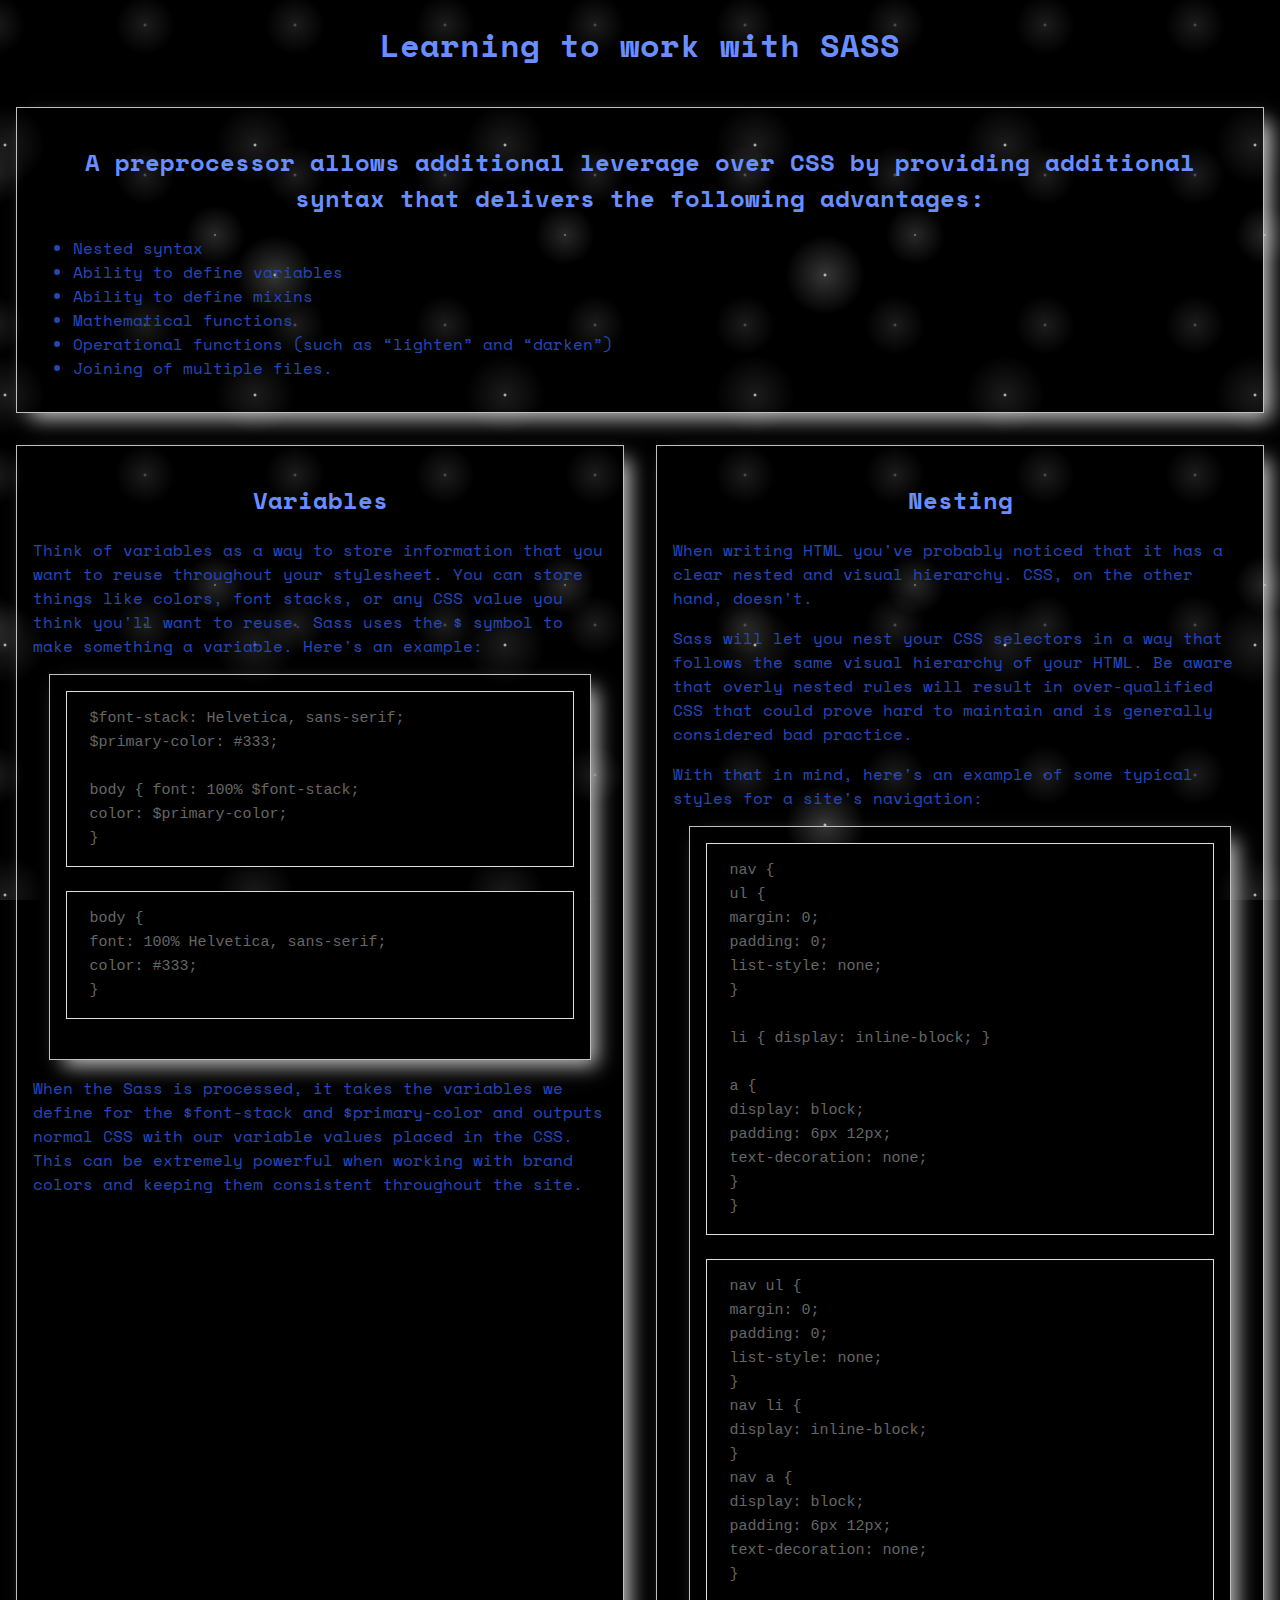
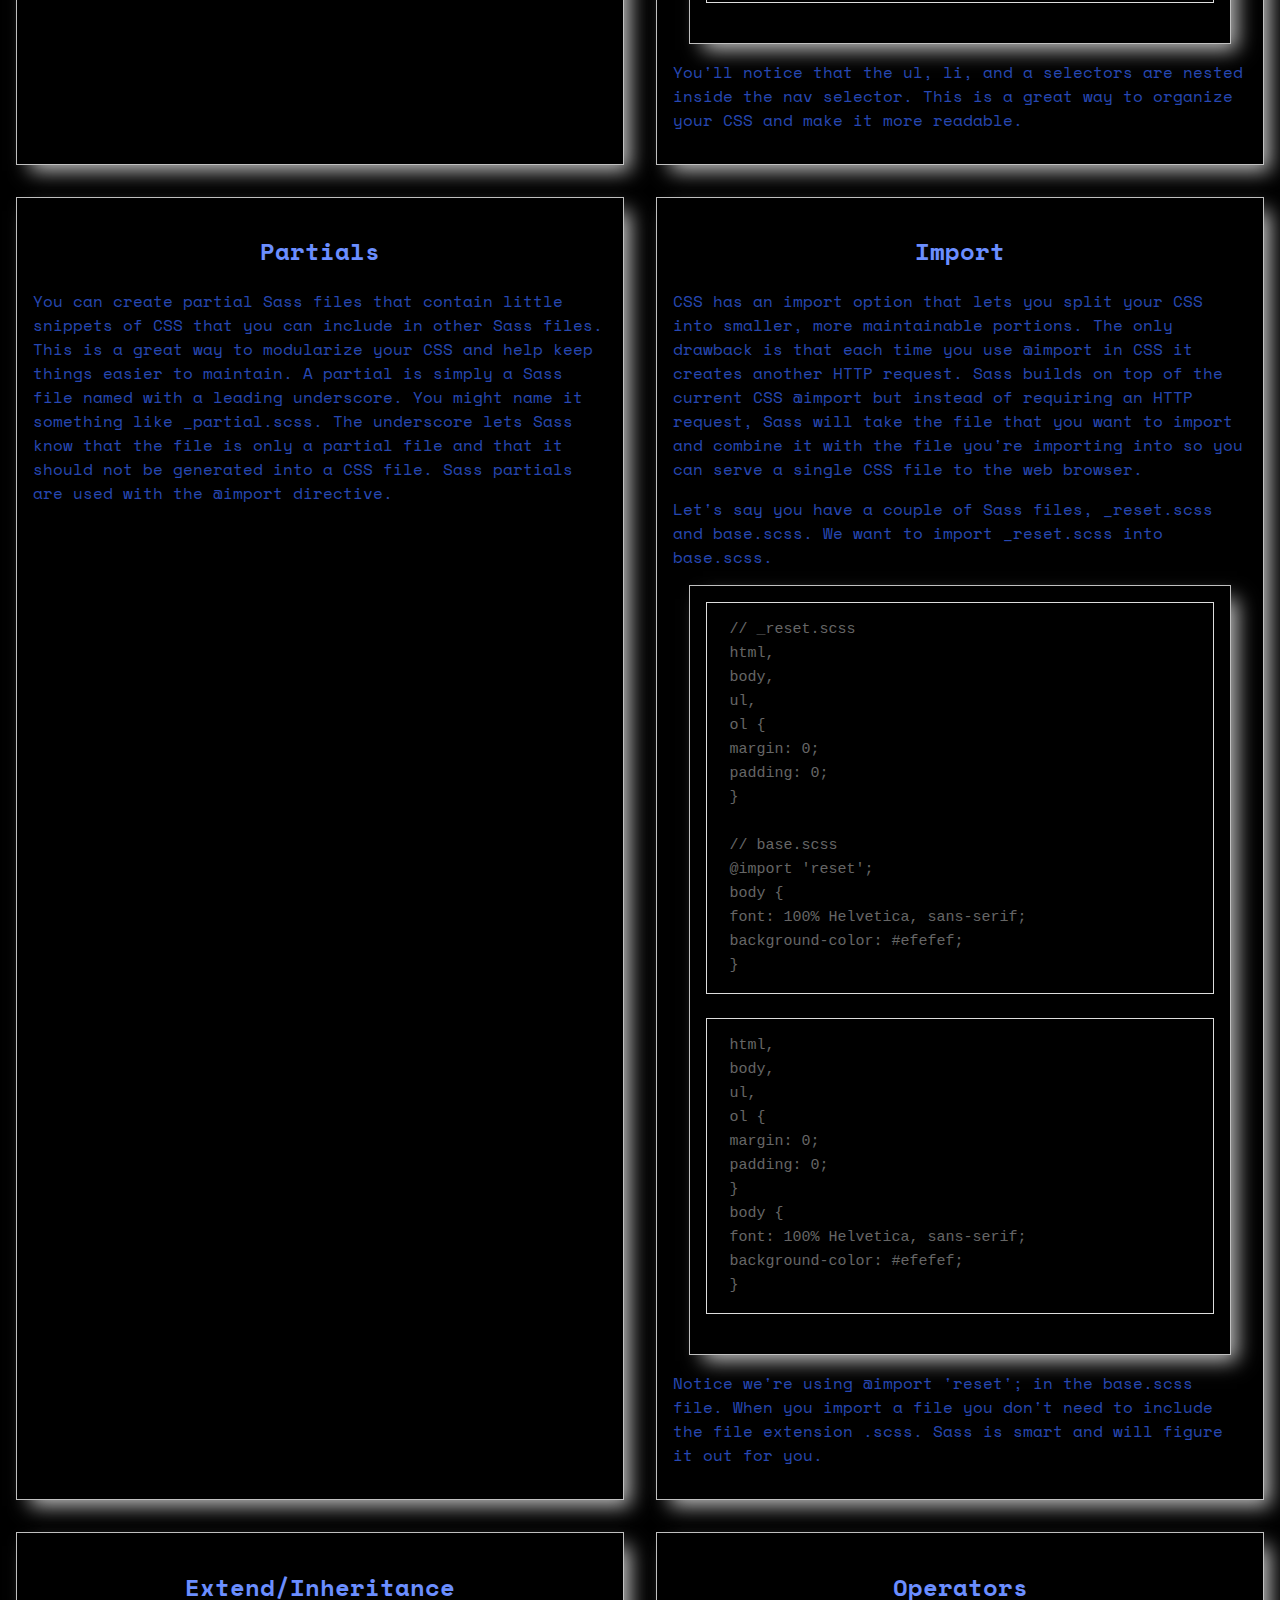
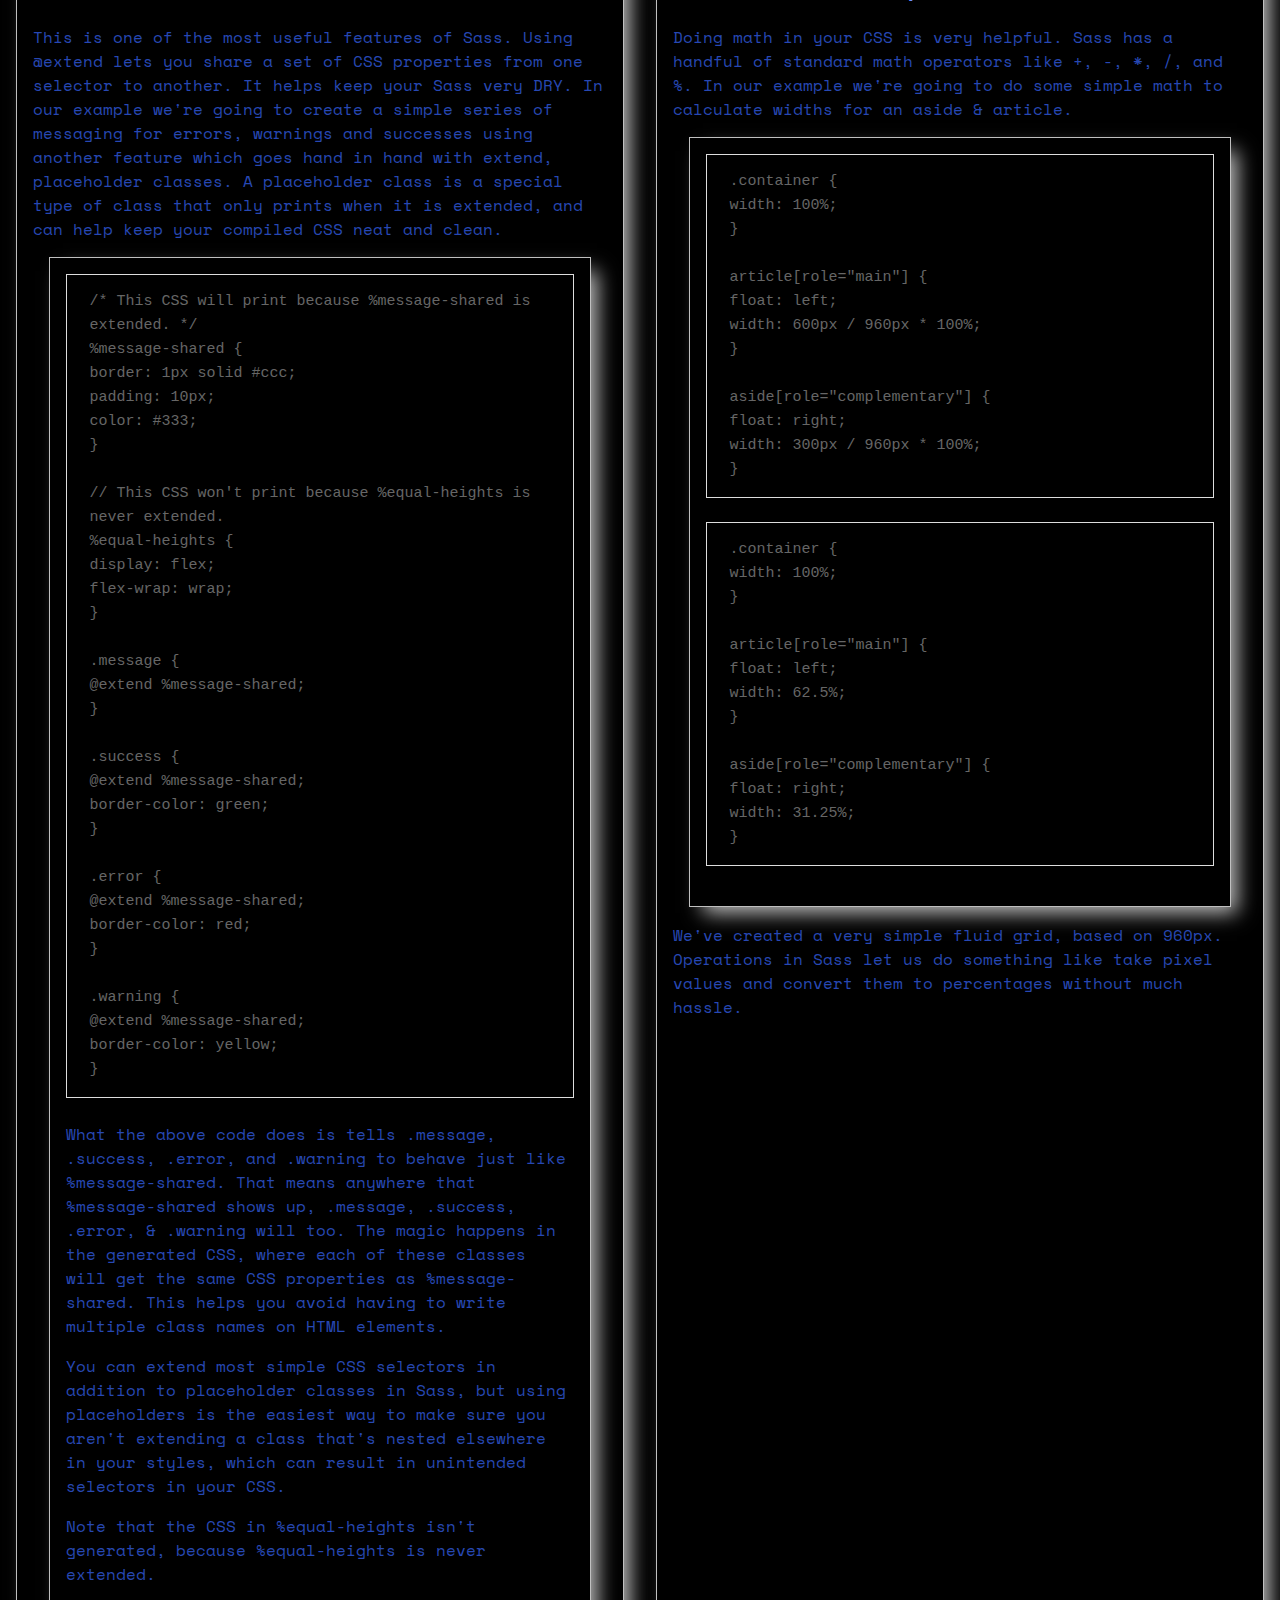
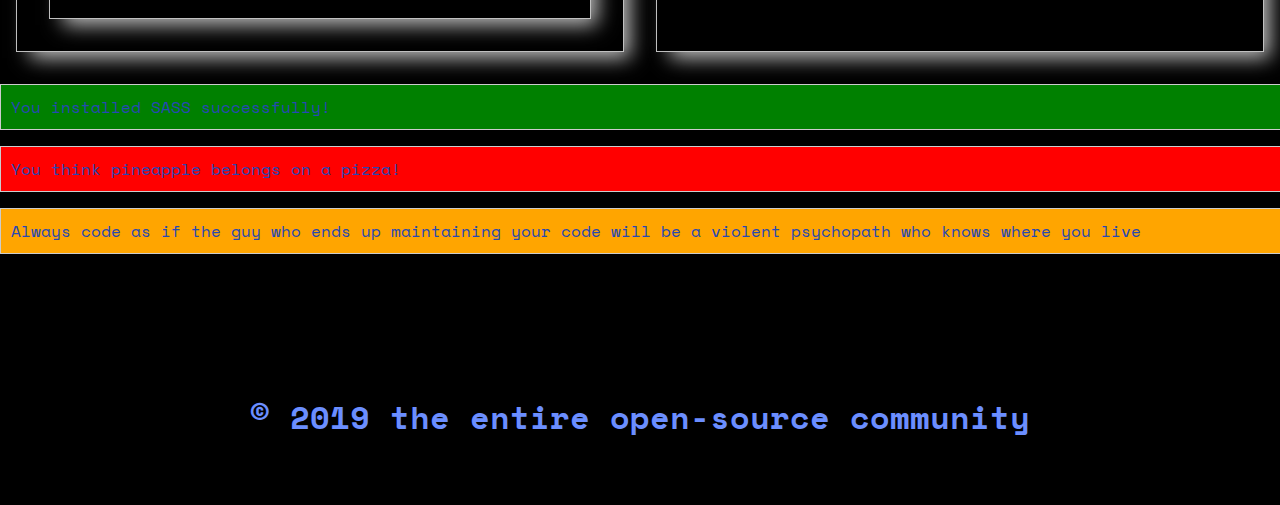
==== index.html @ 6da38a8d "First version of reversing css to scss" ====
<!doctype html>
<html lang="en">
<head>
    <meta charset="UTF-8">
    <meta name="viewport"
          content="width=device-width, user-scalable=no, initial-scale=1.0, maximum-scale=1.0, minimum-scale=1.0">
    <meta http-equiv="X-UA-Compatible" content="ie=edge">
    <title>Learning to work with SASS</title>

    <link href="https://fonts.googleapis.com/css?family=Space+Mono&display=swap" rel="stylesheet">

    <link href="scss/style.css" type="text/css" rel="stylesheet"/>
</head>
<body>

<header>
    <h1>Learning to work with SASS</h1>
</header>

<article>
    <section id="selling-points">
        <h2>A preprocessor allows additional leverage over CSS by providing additional syntax that delivers the
            following advantages:</h2>

        <ul>
            <li>Nested syntax</li>
            <li>Ability to define variables</li>
            <li>Ability to define mixins</li>
            <li>Mathematical functions</li>
            <li>Operational functions (such as “lighten” and “darken”)</li>
            <li>Joining of multiple files.</li>
        </ul>
    </section>


    <section>
        <h2>Variables</h2>
        <p>Think of variables as a way to store information that you want to reuse throughout your stylesheet. You can
            store things like colors, font stacks, or any CSS value you think you'll want to reuse. Sass uses the $
            symbol to make something a variable. Here's an example:</p>

        <section>
            <code class="before">
                $font-stack: Helvetica, sans-serif;<br/>
                $primary-color: #333;<br/>
                <br/>
                body {
                font: 100% $font-stack;<br/>
                color: $primary-color;<br/>
                }
            </code>
            <code class="after">
                body {<br/>
                font: 100% Helvetica, sans-serif;<br/>
                color: #333;<br/>
                }
            </code>
        </section>

        <p>When the Sass is processed, it takes the variables we define for the $font-stack and $primary-color and
            outputs normal CSS with our variable values placed in the CSS. This can be extremely powerful when working
            with brand colors and keeping them consistent throughout the site.</p>
    </section>

    <section>
        <h2>Nesting</h2>
        <p>When writing HTML you've probably noticed that it has a clear nested and visual hierarchy. CSS, on the other
            hand, doesn't.</p>

        <p>Sass will let you nest your CSS selectors in a way that follows the same visual hierarchy of your HTML. Be
            aware that overly nested rules will result in over-qualified CSS that could prove hard to maintain and is
            generally considered bad practice.</p>

        <p>With that in mind, here's an example of some typical styles for a site's navigation:</p>

        <section>
            <code class="before">
                nav {<br/>
                ul {<br/>
                margin: 0;<br/>
                padding: 0;<br/>
                list-style: none;<br/>
                }<br/>
                <br/>
                li { display: inline-block; }<br/>
                <br/>
                a {<br/>
                display: block;<br/>
                padding: 6px 12px;<br/>
                text-decoration: none;<br/>
                }<br/>
                }
            </code>
            <code class="after">
                nav ul {<br/>
                margin: 0;<br/>
                padding: 0;<br/>
                list-style: none;<br/>
                }<br/>
                nav li {<br/>
                display: inline-block;<br/>
                }<br/>
                nav a {<br/>
                display: block;<br/>
                padding: 6px 12px;<br/>
                text-decoration: none;<br/>
                }

            </code>
        </section>

        <p>You'll notice that the ul, li, and a selectors are nested inside the nav selector. This is a great way to
            organize your CSS and make it more readable.</p>
    </section>
    <section>
        <h2>Partials</h2>
        <p>You can create partial Sass files that contain little snippets of CSS that you can include in other Sass
            files. This is a great way to modularize your CSS and help keep things easier to maintain. A partial is
            simply a Sass file named with a leading underscore. You might name it something like _partial.scss. The
            underscore lets Sass know that the file is only a partial file and that it should not be generated into a
            CSS file. Sass partials are used with the @import directive.</p>
    </section>
    <section>
        <h2>Import</h2>
        <p>CSS has an import option that lets you split your CSS into smaller, more maintainable portions. The only
            drawback is that each time you use @import in CSS it creates another HTTP request. Sass builds on top of the
            current CSS @import but instead of requiring an HTTP request, Sass will take the file that you want to
            import and combine it with the file you're importing into so you can serve a single CSS file to the web
            browser.</p>

        <p>Let's say you have a couple of Sass files, _reset.scss and base.scss. We want to import _reset.scss into
            base.scss.</p>

        <section>
            <code class="before">
                // _reset.scss<br/>
                html,<br/>
                body,<br/>
                ul,<br/>
                ol {<br/>
                margin: 0;<br/>
                padding: 0;<br/>
                }<br/>
                <br/>
                // base.scss<br/>
                @import 'reset';<br/>
                body {<br/>
                font: 100% Helvetica, sans-serif;<br/>
                background-color: #efefef;<br/>
                }

            </code>
            <code class="after">
                html,<br/>
                body,<br/>
                ul,<br/>
                ol {<br/>
                margin: 0;<br/>
                padding: 0;<br/>
                }<br/>
                body {<br/>
                font: 100% Helvetica, sans-serif;<br/>
                background-color: #efefef;<br/>
                }
            </code>
        </section>

        <p>Notice we're using @import 'reset'; in the base.scss file. When you import a file you don't need to include
            the file extension .scss. Sass is smart and will figure it out for you.</p>
    </section>
    <section>
        <h2>Extend/Inheritance</h2>
        <p>This is one of the most useful features of Sass. Using @extend lets you share a set of CSS properties from
            one selector to another. It helps keep your Sass very DRY. In our example we're going to create a simple
            series of messaging for errors, warnings and successes using another feature which goes hand in hand with
            extend, placeholder classes. A placeholder class is a special type of class that only prints when it is
            extended, and can help keep your compiled CSS neat and clean.</p>
        <section>
            <code>/* This CSS will print because %message-shared is extended. */<br/>
                %message-shared {<br/>
                border: 1px solid #ccc;<br/>
                padding: 10px;<br/>
                color: #333;<br/>
                }<br/>
                <br/>
                // This CSS won't print because %equal-heights is never extended.<br/>
                %equal-heights {<br/>
                display: flex;<br/>
                flex-wrap: wrap;<br/>
                }<br/>
                <br/>
                .message {<br/>
                @extend %message-shared;<br/>
                }<br/>
                <br/>
                .success {<br/>
                @extend %message-shared;<br/>
                border-color: green;<br/>
                }<br/>
                <br/>
                .error {<br/>
                @extend %message-shared;<br/>
                border-color: red;<br/>
                }<br/>
                <br/>
                .warning {<br/>
                @extend %message-shared;<br/>
                border-color: yellow;<br/>
                }
            </code>

            <p>What the above code does is tells .message, .success, .error, and .warning to behave just like
                %message-shared. That means anywhere that %message-shared shows up, .message, .success, .error, &
                .warning will too. The magic happens in the generated CSS, where each of these classes will get the same
                CSS properties as %message-shared. This helps you avoid having to write multiple class names on HTML
                elements.</p>

            <p>You can extend most simple CSS selectors in addition to placeholder classes in Sass, but using
                placeholders is the easiest way to make sure you aren't extending a class that's nested elsewhere in
                your styles, which can result in unintended selectors in your CSS.</p>
            <p>
                Note that the CSS in %equal-heights isn't generated, because %equal-heights is never extended.</p>
        </section>
    </section>
    <section>
        <h2>Operators</h2>
        <p>Doing math in your CSS is very helpful. Sass has a handful of standard math operators like +, -, *, /, and %.
            In our example we're going to do some simple math to calculate widths for an aside & article.</p>

        <section>
            <code class="before">
                .container {<br/>
                width: 100%;<br/>
                }<br/>
                <br/>
                article[role="main"] {<br/>
                float: left;<br/>
                width: 600px / 960px * 100%;<br/>
                }<br/>
                <br/>
                aside[role="complementary"] {<br/>
                float: right;<br/>
                width: 300px / 960px * 100%;<br/>
                }

            </code>
            <code class="after">
                .container {<br/>
                width: 100%;<br/>
                }<br/>
                <br/>
                article[role="main"] {<br/>
                float: left;<br/>
                width: 62.5%;<br/>
                }<br/>
                <br/>
                aside[role="complementary"] {<br/>
                float: right;<br/>
                width: 31.25%;<br/>
                }

            </code>
        </section>

        <p>We've created a very simple fluid grid, based on 960px. Operations in Sass let us do something like take
            pixel values and convert them to percentages without much hassle.</p>
    </section>
</article>

<p class="success">
    You installed SASS successfully!
</p>
<p class="error">
    You think pineapple belongs on a pizza!
</p>
<p class="warning">
    Always code as if the guy who ends up maintaining your code will be a violent psychopath who knows where you
    live
</p>

<footer>
    <h6>&copy; 2019 the entire open-source community</h6>
</footer>

</body>
</html>
---- scss/style.css ----
.message,
.success,
.error,
.warning {
  border: 1px solid #ccc;
  padding: 10px;
  color: #2748B3;
  width: 100%;
}

body {
  font: 100% "Space Mono", monospace;
  color: #2748B3;
  margin: 0px;
  padding: 0em;
  background-color: #000;
  background-image: radial-gradient(#fff, rgba(255, 255, 255, 0.2) 2px, transparent 40px), radial-gradient(#fff, rgba(255, 255, 255, 0.15) 1px, transparent 30px), radial-gradient(#fff, rgba(255, 255, 255, 0.1) 2px, transparent 40px), radial-gradient(rgba(255, 255, 255, 0.4), rgba(255, 255, 255, 0.1) 2px, transparent 30px);
  background-size: 550px 550px, 350px 350px, 250px 250px, 150px 150px;
  background-position: 0 0, 40px 60px, 130px 270px, 70px 100px;
  background-attachment: fixed;
}

article {
  display: -webkit-box;
  display: -ms-flexbox;
  display: flex;
  -ms-flex-wrap: wrap;
      flex-wrap: wrap;
}

article section {
  -webkit-box-flex: 1;
      -ms-flex-positive: 1;
          flex-grow: 1;
  -ms-flex-preferred-size: 45%;
      flex-basis: 45%;
  border: 1px solid silver;
  -webkit-box-shadow: 10px 10px 19px -4px rgba(255, 255, 255, 0.75);
  box-shadow: 10px 10px 19px -4px rgba(255, 255, 255, 0.75);
  padding: 1em;
  margin: 16px;
  clear: both;
  overflow: auto;
  -webkit-box-sizing: border-box;
          box-sizing: border-box;
}

article section#selling-points {
  -webkit-box-flex: 2;
      -ms-flex-positive: 2;
          flex-grow: 2;
  -ms-flex-preferred-size: 100%;
      flex-basis: 100%;
}

article code {
  background: #000;
  border: 1px solid #ddd;
  color: #666;
  page-break-inside: avoid;
  font-family: monospace;
  font-size: 15px;
  line-height: 1.6;
  margin-bottom: 1.6em;
  max-width: 100%;
  overflow: auto;
  padding: 1em 1.5em;
  display: block;
  word-wrap: break-word;
}

article code .before {
  float: left;
  width: 40%;
}

article code .after {
  float: right;
  width: 40%;
}

h1, h2, h6 {
  text-align: center;
  color: #6B8EFF;
}

h6 {
  font-size: 2em;
  padding: 2em;
  margin-bottom: 0px;
}

.message {
  background-color: black;
}

.success {
  background-color: green;
}

.error {
  background-color: red;
}

.warning {
  background-color: orange;
}
/*# sourceMappingURL=style.css.map */
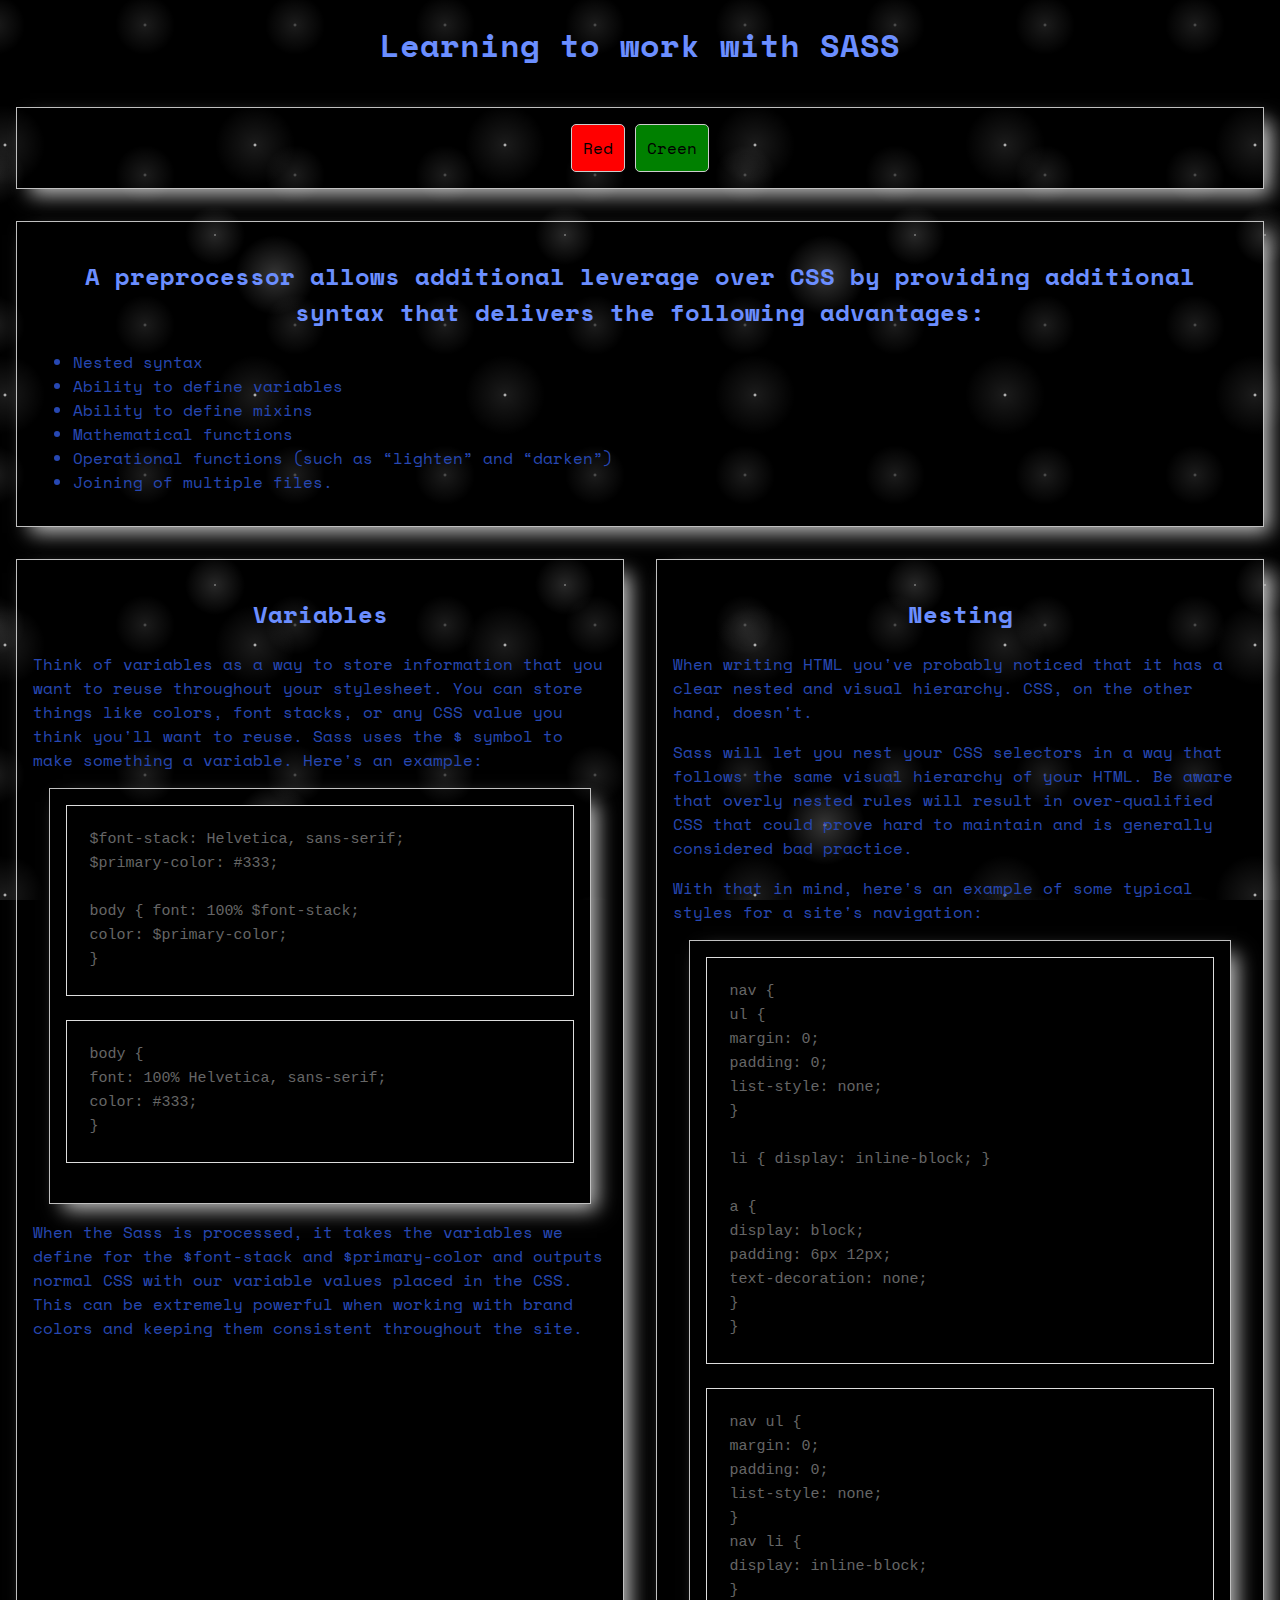
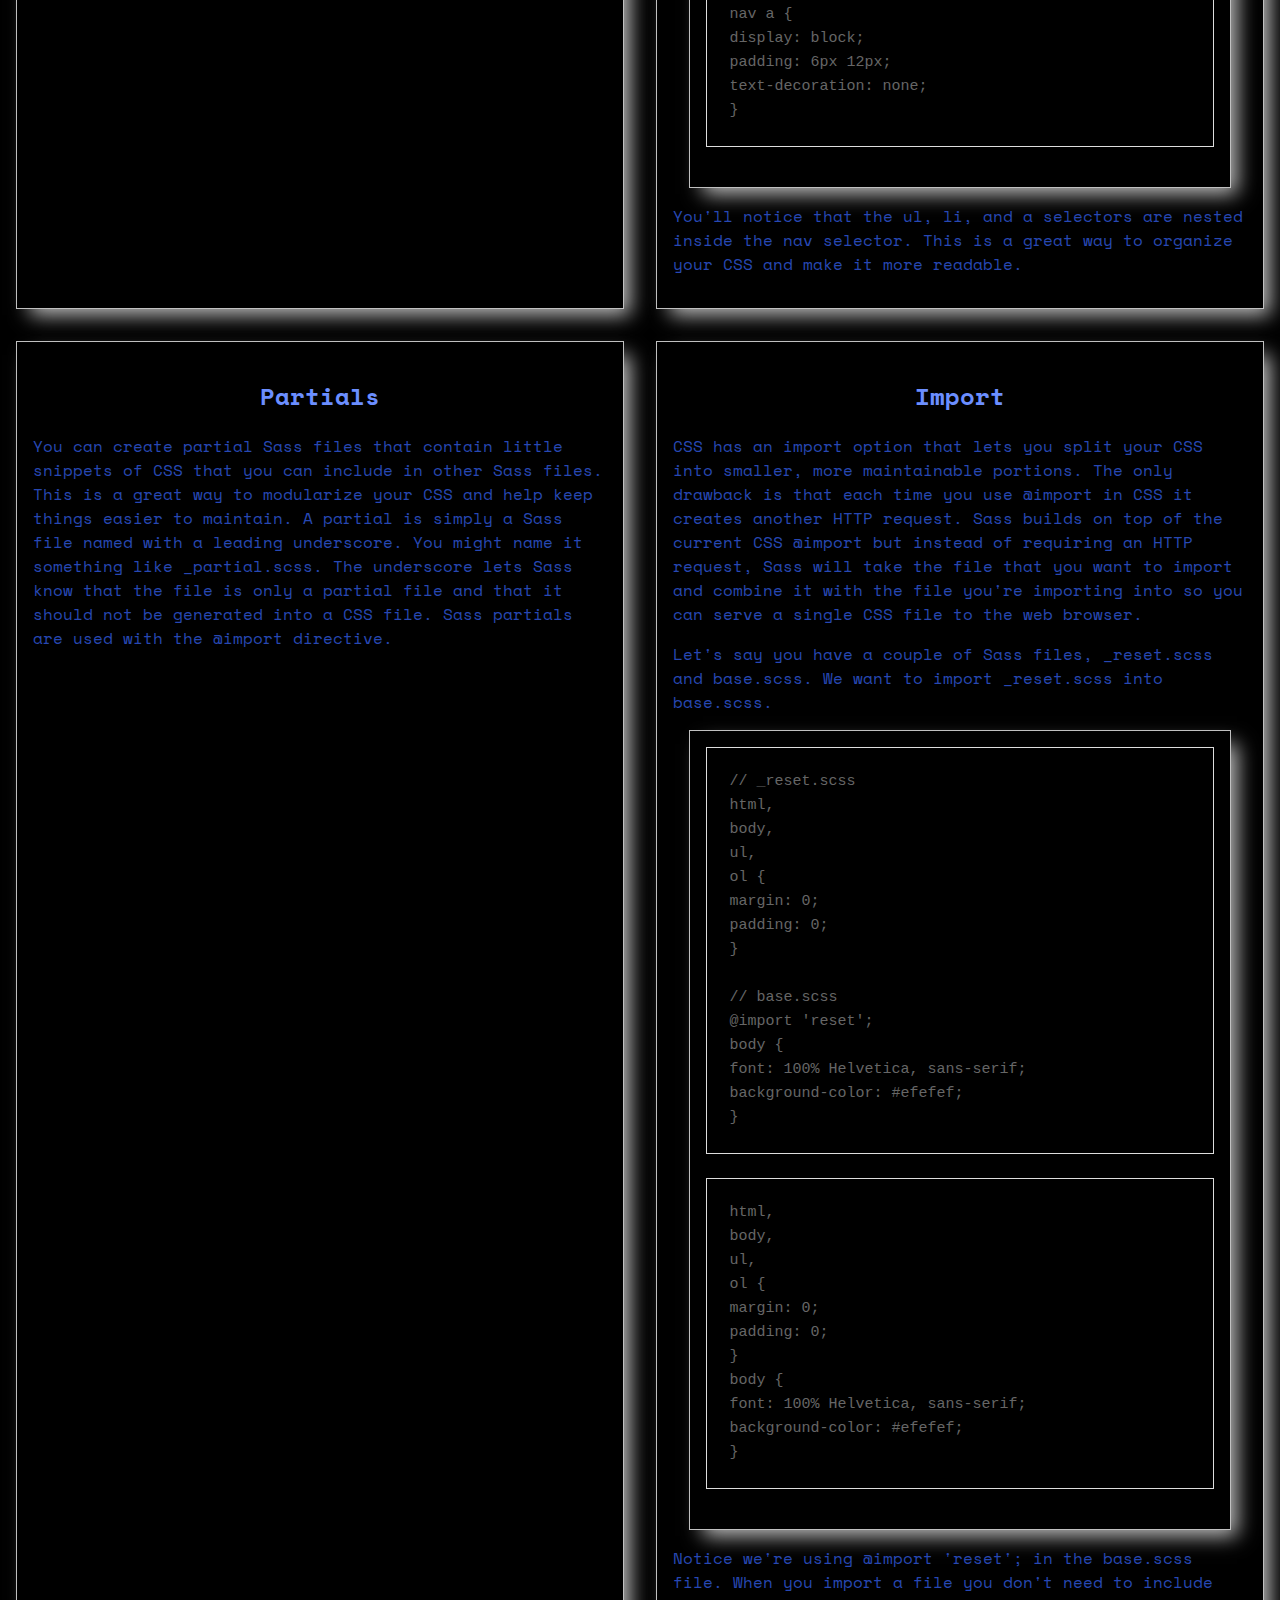
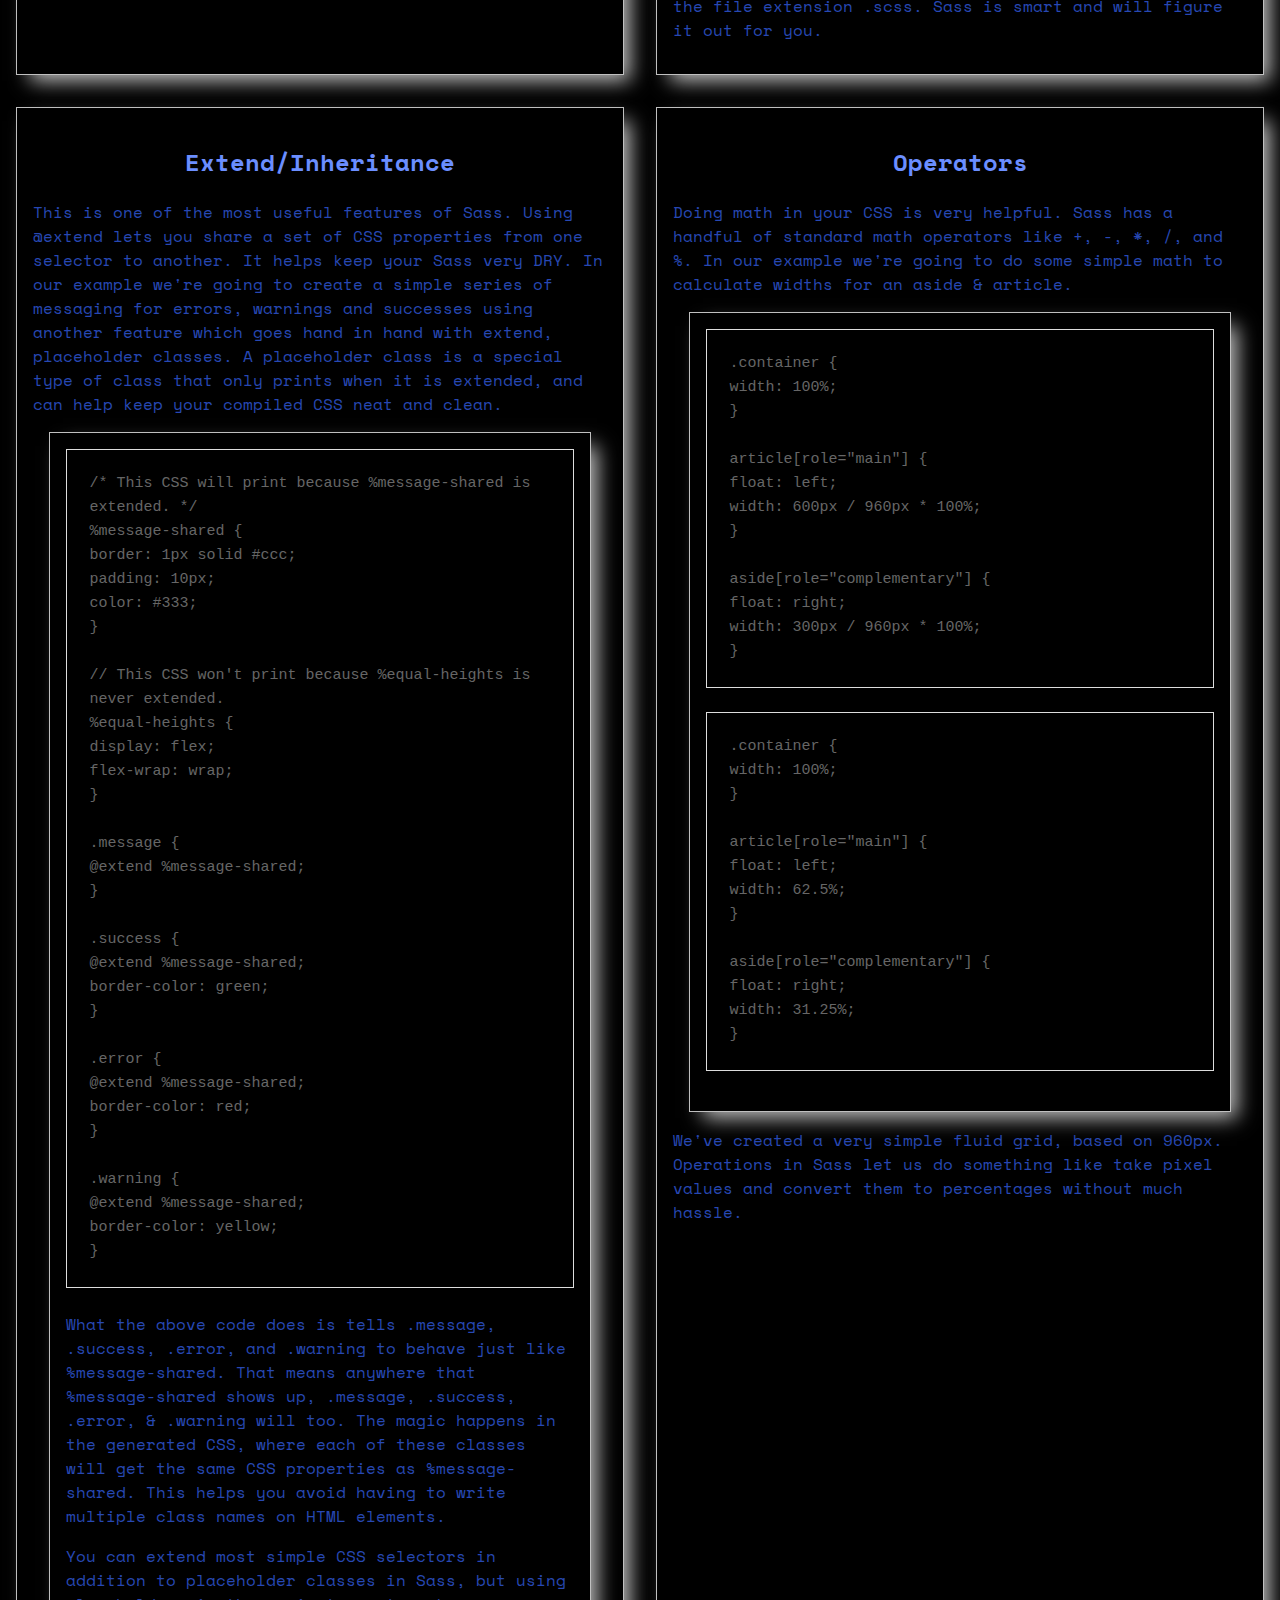
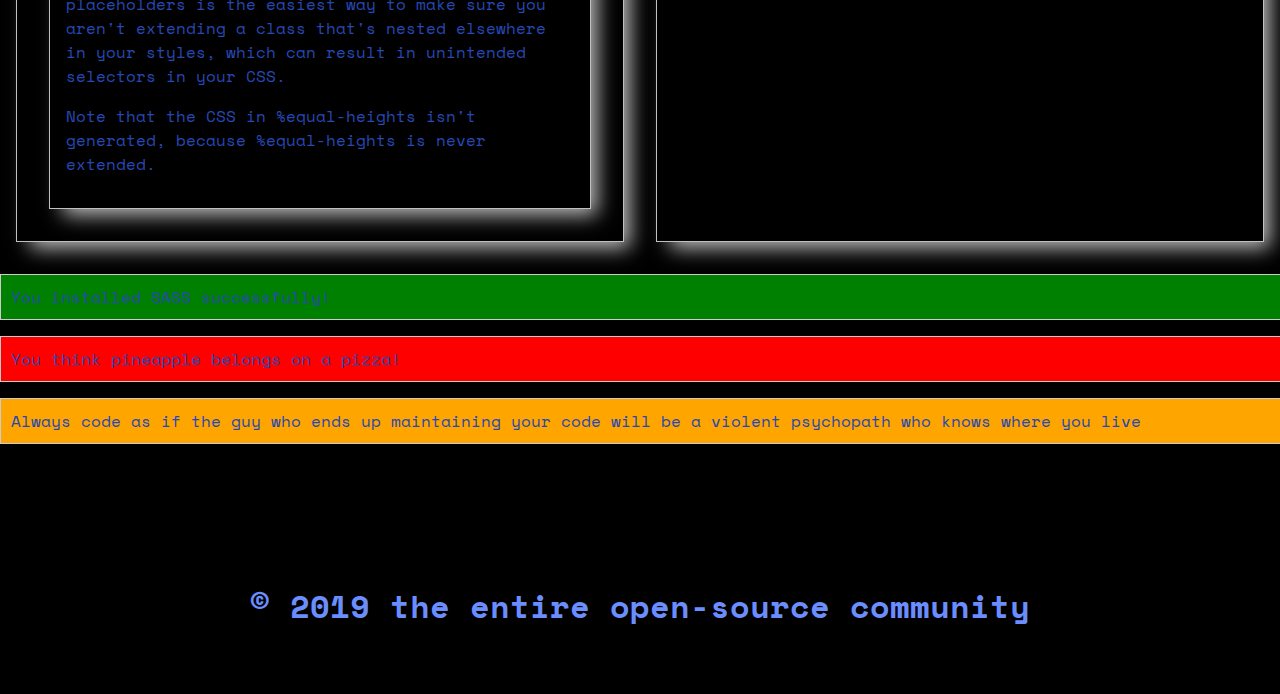
==== commit 197e6f2b: "Add buttons" ====
--- a/index.html
+++ b/index.html
@@ -18,6 +18,11 @@
 </header>
 
 <article>
+    <section id="links">
+      <a href="" class="btn btn-red" id="link-red">Red</a>
+      <a href="" class="btn btn-green" id="link-blue">Creen</a>
+    </section>
+
     <section id="selling-points">
         <h2>A preprocessor allows additional leverage over CSS by providing additional syntax that delivers the
             following advantages:</h2>
--- a/scss/style.css
+++ b/scss/style.css
@@ -6,6 +6,16 @@
   padding: 10px;
   color: #2748B3;
   width: 100%;
+}
+
+.btn {
+  display: inline-block;
+  text-align: center;
+  padding: 0.7em;
+  border: 1px solid #ccc;
+  text-decoration: none;
+  border-radius: 5px;
+  color: #000;
 }
 
 body {
@@ -26,6 +36,11 @@
   display: flex;
   -ms-flex-wrap: wrap;
       flex-wrap: wrap;
+}
+
+article #links {
+  display: inline-block;
+  text-align: center;
 }
 
 article section {
@@ -64,7 +79,7 @@
   margin-bottom: 1.6em;
   max-width: 100%;
   overflow: auto;
-  padding: 1em 1.5em;
+  padding: 1.5em;
   display: block;
   word-wrap: break-word;
 }
@@ -77,6 +92,18 @@
 article code .after {
   float: right;
   width: 40%;
+}
+
+.btn-red {
+  background-color: red;
+}
+
+.btn-red:target {
+  @use 'config' with {}
+}
+
+.btn-green {
+  background-color: green;
 }
 
 h1, h2, h6 {
